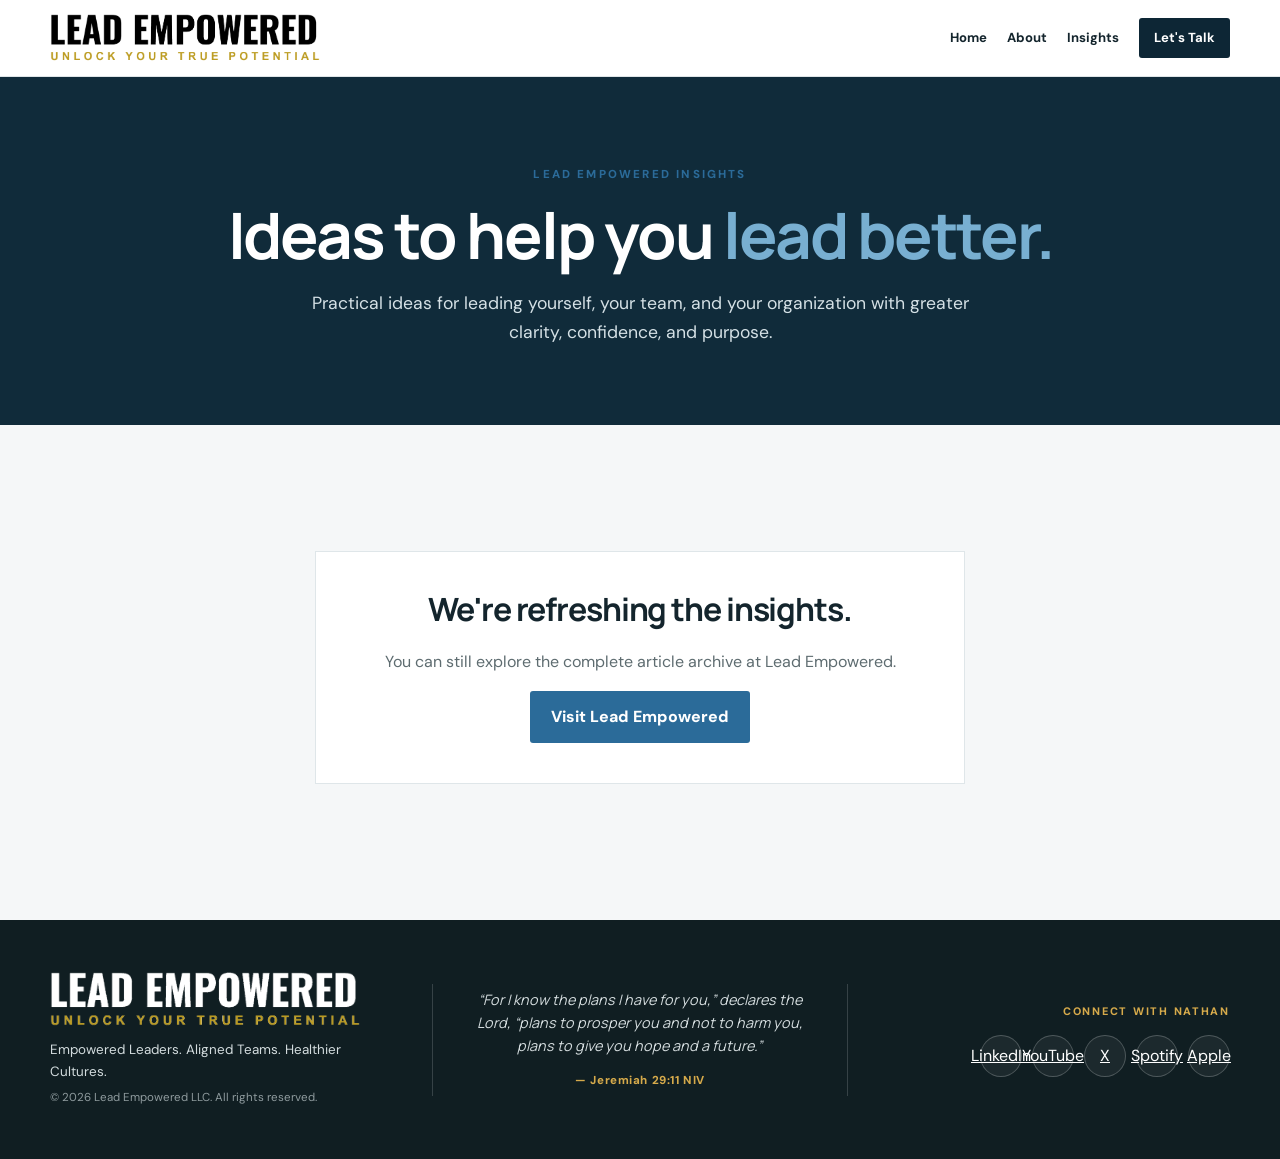
==== insights/index.html @ a7036f1a "Add files via upload" ====
<!doctype html>
<html lang="en">
<head>
<meta charset="utf-8">
<meta name="viewport" content="width=device-width,initial-scale=1">
<meta name="description" content="Leadership insights from Nathan R. Mitchell and Lead Empowered. Practical ideas for leading yourself, your team, and your organization with greater clarity, confidence, and purpose.">
<title>Leadership Insights | Lead Empowered</title>
<link rel="stylesheet" href="/styles.css">
</head>
<body>
<header class="site-header">
  <div class="container nav-wrap">
    <a class="brand-logo" href="/" aria-label="Lead Empowered home">
      <img src="/assets/lead-empowered-logo-transparent.png" alt="Lead Empowered">
    </a>
    <nav>
      <a href="/">Home</a>
      <a href="index.html#about">About</a>
      <a href="/insights" aria-current="page">Insights</a>
      <a class="nav-cta" href="index.html#contact-modal">Let's Talk</a>
    </nav>
  </div>
</header>

<main>
<section class="insights-hero">
  <div class="container narrow center">
    <p class="eyebrow">LEAD EMPOWERED INSIGHTS</p>
    <h1>Ideas to help you <em>lead better.</em></h1>
    <p>Practical ideas for leading yourself, your team, and your organization with greater clarity, confidence, and purpose.</p>
  </div>
</section>

<section class="section insights-section">
  <div class="container">
    <div id="feed-status" class="feed-status">Loading the latest leadership insights…</div>
    <div id="insights-grid" class="insights-grid" aria-live="polite"></div>
    <div id="feed-error" class="feed-error" hidden>
      <h2>We're refreshing the insights.</h2>
      <p>You can still explore the complete article archive at Lead Empowered.</p>
      <a class="button primary" href="https://www.leadempowered.com/" target="_blank" rel="noopener">Visit Lead Empowered</a>
    </div>
  </div>
</section>
</main>

<footer class="site-footer">
  <div class="footer-columns">
    <div class="footer-column footer-left">
      <img class="footer-brand-image" src="/assets/lead-empowered-logo-footer-transparent.png" alt="Lead Empowered LLC">
      <p class="footer-tagline">Empowered Leaders. Aligned Teams. Healthier Cultures.</p>
      <p class="footer-copyright">© 2026 Lead Empowered LLC. All rights reserved.</p>
    </div>
    <div class="footer-column footer-center">
      <div class="footer-verse">
        <p><em>“For I know the plans I have for you,” declares the Lord, “plans to prosper you and not to harm you, plans to give you hope and a future.”</em></p>
        <cite>— Jeremiah 29:11 NIV</cite>
      </div>
    </div>
    <div class="footer-column footer-right">
      <p class="footer-social-title">CONNECT WITH NATHAN</p>
      <div class="footer-social-links" aria-label="Nathan Mitchell social and media links">
        <a href="https://www.linkedin.com/in/nathanrmitchell/" target="_blank" rel="noopener" aria-label="LinkedIn">LinkedIn</a>
        <a href="https://www.youtube.com/@LeadEmpoweredTV" target="_blank" rel="noopener" aria-label="YouTube">YouTube</a>
        <a href="https://x.com/LeadEmpoweredTV" target="_blank" rel="noopener" aria-label="X">X</a>
        <a href="https://open.spotify.com/show/033vvE1kZhwnEYryCUpQne" target="_blank" rel="noopener" aria-label="Spotify">Spotify</a>
        <a href="https://podcasts.apple.com/us/podcast/lead-empowered-tv-conversations-that-transform-how-we-lead-work-and-live/id1896902342" target="_blank" rel="noopener" aria-label="Apple Podcasts">Apple</a>
      </div>
    </div>
  </div>
</footer>

<script>
const FEED_URL = 'https://www.leadempowered.com/feed/';
const PROXY_URL = 'https://api.rss2json.com/v1/api.json?rss_url=' + encodeURIComponent(FEED_URL);
const grid = document.getElementById('insights-grid');
const status = document.getElementById('feed-status');
const error = document.getElementById('feed-error');

function stripHtml(value) {
  const div = document.createElement('div');
  div.innerHTML = value || '';
  return (div.textContent || div.innerText || '').replace(/\s+/g, ' ').trim();
}

function formatDate(value) {
  const date = new Date(value);
  if (Number.isNaN(date.getTime())) return '';
  return new Intl.DateTimeFormat('en-US', {month:'long', day:'numeric', year:'numeric'}).format(date);
}

function escapeHtml(value) {
  return String(value).replace(/[&<>"']/g, c => ({'&':'&amp;','<':'&lt;','>':'&gt;','"':'&quot;',"'":'&#039;'}[c]));
}

fetch(PROXY_URL)
  .then(r => {
    if (!r.ok) throw new Error('Feed request failed');
    return r.json();
  })
  .then(data => {
    const items = (data.items || []).sort((a, b) => new Date(b.pubDate) - new Date(a.pubDate)).slice(0, 12);
    if (!items.length) throw new Error('No articles found');

    status.textContent = 'Latest leadership insights';
    grid.innerHTML = items.map(item => {
      const title = escapeHtml(stripHtml(item.title));
      const description = escapeHtml(stripHtml(item.description || item.content).slice(0, 190));
      const date = escapeHtml(formatDate(item.pubDate));
      const link = item.link || 'https://www.leadempowered.com/';
      return `<article class="insight-card">
        <p class="insight-date">${date}</p>
        <h2>${title}</h2>
        <p>${description}${description ? '…' : ''}</p>
        <a class="text-link" href="${link}" target="_blank" rel="noopener">Read Article <span>→</span></a>
      </article>`;
    }).join('');
  })
  .catch(() => {
    status.hidden = true;
    error.hidden = false;
  });
</script>
</body>
</html>
---- styles.css ----
@import url('https://fonts.googleapis.com/css2?family=DM+Sans:wght@400;500;600;700&family=Manrope:wght@600;700;800&display=swap');
:root{--ink:#14252d;--muted:#5f6d73;--navy:#0d2635;--blue:#2b6b99;--blue2:#6fa8c8;--gold:#d2a23a;--line:#dfe5e7;--paper:#fff;--soft:#f3f6f7;--max:1180px}
*{box-sizing:border-box}html{scroll-behavior:smooth}body{margin:0;color:var(--ink);background:#fff;font-family:'DM Sans',sans-serif;line-height:1.65}h1,h2,h3{font-family:Manrope,sans-serif;line-height:1.08;letter-spacing:-.035em}h1{font-size:clamp(3rem,5.4vw,5.3rem);margin:0 0 22px}h2{font-size:clamp(2.2rem,3.8vw,3.7rem);margin:0 0 22px}h3{font-size:1.3rem;margin:0 0 12px}.container{width:min(calc(100% - 48px),var(--max));margin:auto}.narrow{max-width:860px}.center{text-align:center}.eyebrow{font-size:.72rem;letter-spacing:.19em;font-weight:800;color:var(--blue);margin:0 0 16px}.light-eyebrow{color:#8fc0db}.section{padding:96px 0}.lead{font-size:1.12rem;color:var(--muted)}.bold{font-weight:700}.button{display:inline-block;text-decoration:none;padding:13px 21px;border-radius:3px;font-weight:800;transition:.2s ease}.button:hover{transform:translateY(-1px)}.primary{background:var(--blue);color:#fff}.outline-light{border:1px solid rgba(255,255,255,.6);color:#fff}.light-button{background:#fff;color:var(--navy)}.actions{display:flex;gap:12px;flex-wrap:wrap}.site-header{position:sticky;top:0;z-index:50;background:rgba(255,255,255,.96);backdrop-filter:blur(14px);border-bottom:1px solid var(--line)}.nav-wrap{min-height:76px;display:flex;align-items:center;justify-content:space-between;gap:25px}.brand-logo{display:block;width:270px;line-height:0}.brand-logo img{display:block;width:100%;height:auto}nav{display:flex;align-items:center;gap:20px}nav a{color:var(--ink);text-decoration:none;font-size:.82rem;font-weight:700}.phone-link{color:var(--blue)!important;white-space:nowrap}.nav-cta{background:var(--navy);color:#fff!important;padding:9px 15px;border-radius:3px}.hero{background:var(--navy);color:#fff;padding:76px 0 84px;overflow:hidden}.hero-shell{display:grid;grid-template-columns:minmax(0,1fr) minmax(420px,.9fr);gap:62px;align-items:center}.hero-copy-block{max-width:700px}.hero h1 span{color:#7eb2d1}.hero-copy{font-size:1.15rem;color:#d7e2e8;max-width:650px;margin:0 0 28px}.hero-endorsement{margin:30px 0 0;padding:18px 0 0 20px;border-left:3px solid var(--gold);max-width:680px}.hero-endorsement p{font-family:Manrope,sans-serif;font-size:.98rem;line-height:1.45;font-weight:700;margin:0 0 8px}.hero-endorsement cite{display:block;font-size:.74rem;color:#b9c9d1;line-height:1.45;font-style:normal}.hero-visual{position:relative}.hero-image-frame{background:#fff;border-radius:10px;padding:10px;box-shadow:0 30px 80px rgba(0,0,0,.3);transform:rotate(1deg)}.hero-image-frame img{display:block;width:100%;height:auto;border-radius:5px}.hero-stat{display:flex;gap:0;position:relative;margin:-2px 22px 0;background:#fff;border-radius:0 0 7px 7px;box-shadow:0 15px 30px rgba(0,0,0,.16);overflow:hidden}.hero-stat>*{flex:1;padding:13px 10px;text-align:center;font-size:.66rem;letter-spacing:.07em;text-transform:uppercase;color:var(--ink);border-right:1px solid var(--line)}.hero-stat>*:last-child{border:0}.hero-stat strong{color:var(--blue)}.problem{background:#fff}.purpose{background:#edf3f6;border-top:1px solid #dbe5ea;border-bottom:1px solid #dbe5ea;padding:72px 0}.purpose-inner{display:grid;grid-template-columns:1.25fr .75fr;gap:70px;align-items:center}.purpose h2{color:var(--navy);font-size:clamp(2rem,3.4vw,3.2rem)}.purpose-note{border-left:3px solid var(--blue);padding:18px 0 18px 24px;color:var(--muted);font-size:1.02rem}.purpose-note strong{color:var(--ink)}.section-heading{max-width:760px;margin-bottom:42px}.section-heading>p:last-child{color:var(--muted);font-size:1.05rem}.service-grid{display:grid;grid-template-columns:repeat(2,1fr);gap:20px}.service-card{padding:32px;background:#fff;border:1px solid var(--line);min-height:250px;position:relative}.service-card:before{content:'';position:absolute;left:0;top:0;width:4px;height:100%;background:#dbe5ea}.service-card.featured{background:var(--navy);color:#fff;border-color:var(--navy)}.service-card.featured:before{background:var(--gold)}.service-card>span{font-size:.7rem;font-weight:800;color:var(--blue);letter-spacing:.1em}.service-card.featured>span{color:#e2b753}.service-card p{color:var(--muted);max-width:520px}.service-card.featured p{color:#c7d5dc}.service-card a{display:inline-block;margin-top:8px;color:var(--blue);font-weight:800;text-decoration:none}.service-card.featured a{color:#fff}.testimonials{background:var(--soft)}.testimonial-grid{display:grid;grid-template-columns:repeat(2,1fr);gap:18px}.testimonial{background:#fff;border:1px solid var(--line);padding:27px}.testimonial.featured-testimonial{grid-column:span 2;background:var(--navy);color:#fff;border-color:var(--navy);padding:34px}.testimonial p{font-size:.94rem;line-height:1.68;color:#405158;margin:0 0 17px}.testimonial.featured-testimonial p{color:#edf3f5;font-size:1rem}.testimonial cite{display:block;color:var(--blue);font-size:.75rem;font-style:normal;font-weight:800;line-height:1.4}.testimonial.featured-testimonial cite{color:#8fc0db}.about{background:#fff}.about-grid{display:grid;grid-template-columns:440px 1fr;gap:72px;align-items:start}.about-sidebar{position:sticky;top:110px}.about-photo{border-radius:7px;overflow:hidden;background:#edf1f2}.about-photo img{display:block;width:100%;height:auto}.bio-quote{margin:16px 0 0;padding:21px 22px;background:#f2f6f8;border-left:4px solid var(--blue)}.bio-quote p{font-family:Manrope,sans-serif;font-size:1rem;line-height:1.48;color:var(--ink);margin:0 0 10px}.bio-quote cite{font-style:normal;color:var(--blue);font-size:.76rem;font-weight:800}.forbes-card{margin-top:16px;padding:24px;background:var(--navy);color:#fff;border-radius:5px}.forbes-card .eyebrow{color:#8fc0db}.forbes-card h3{margin-bottom:8px}.forbes-card p:not(.eyebrow){color:#c9d5da;font-size:.9rem;margin:0 0 12px}.forbes-card .text-link{color:#fff}.about-copy p{color:#53636a}.about-copy>p:first-of-type{font-size:1.12rem;color:var(--ink)}.about-callout{margin:28px 0;padding:22px 24px;border-left:4px solid var(--gold);background:#f7f3e8;font-family:Manrope,sans-serif;font-size:1.15rem;line-height:1.45;color:var(--ink)}.text-link{color:var(--blue);font-weight:800;text-decoration:none}.media{background:var(--navy);color:#fff}.media-grid{display:grid;grid-template-columns:1fr 1fr;gap:70px;align-items:center}.media h2{font-size:clamp(2.2rem,3.6vw,3.5rem)}.media-copy>p:not(.eyebrow){color:#c8d5db;font-size:1.05rem}.media-image{background:#fff;padding:9px;border-radius:8px;box-shadow:0 28px 65px rgba(0,0,0,.28)}.media-image img{display:block;width:100%;height:auto;border-radius:4px}.media-endorsement{margin:28px 0 0;padding:18px 20px;border-left:3px solid var(--gold);background:rgba(255,255,255,.05)}.media-endorsement p{font-size:.9rem;line-height:1.6;color:#e2e9ec;margin:0 0 8px}.media-endorsement cite{font-size:.74rem;color:#8fc0db;font-style:normal;font-weight:800}.resources{background:#f7f8f8}.resource-grid{display:grid;grid-template-columns:repeat(4,1fr);gap:18px}.resource{padding:26px;background:#fff;border:1px solid var(--line);min-height:245px}.resource span{font-size:.7rem;color:var(--blue);font-weight:800}.resource p{color:var(--muted);font-size:.9rem}.resource a{color:var(--ink);font-weight:800;text-decoration:none}.cta{background:#2b6b99;color:#fff;padding:84px 0}.cta h2{font-size:clamp(2.5rem,4vw,4rem)}.cta>div>p:not(.eyebrow){color:#e2edf3;font-size:1.08rem}.cta .eyebrow{color:#d8b65c}.footer-logo{display:block;width:330px;line-height:0}.footer-logo img{display:block;width:100%;height:auto}.footer-wrap{display:flex;justify-content:space-between;align-items:center;gap:30px}.footer-wrap p{font-size:.83rem;color:#b7c3c7;margin:8px 0 0}.footer-phone a{color:#fff;text-decoration:none;font-weight:800}footer{background:#0b171d;padding:42px 0}.modal{position:fixed;inset:0;z-index:100;display:none}.modal.is-open{display:block}.modal-backdrop{position:absolute;inset:0;background:rgba(7,20,28,.76);backdrop-filter:blur(4px)}.modal-dialog{position:relative;width:min(92vw,620px);max-height:90vh;overflow:auto;margin:5vh auto;background:#fff;padding:40px;border-top:5px solid var(--blue);box-shadow:0 30px 80px rgba(0,0,0,.3)}.modal-close{position:absolute;top:10px;right:15px;border:0;background:transparent;font-size:2rem;cursor:pointer}.modal-intro{color:var(--muted)}.contact-form{display:grid;grid-template-columns:1fr 1fr;gap:15px;margin-top:24px}.contact-form label{display:flex;flex-direction:column;gap:5px;font-weight:700;font-size:.85rem}.contact-form label:nth-of-type(3),.contact-form label:nth-of-type(4),.contact-form label:nth-of-type(5),.contact-form button{grid-column:1/-1}.contact-form input,.contact-form textarea{font:inherit;border:1px solid #cbd5da;padding:11px;border-radius:2px}.hidden-field{display:none!important}.modal-open{overflow:hidden}
@media(max-width:1050px){nav{gap:14px}.phone-link{display:none}.hero-shell{grid-template-columns:1fr 430px;gap:35px}.about-grid{grid-template-columns:360px 1fr}.resource-grid{grid-template-columns:repeat(2,1fr)}}
@media(max-width:850px){.nav-wrap{min-height:68px}.brand-logo{width:225px}nav a:not(.nav-cta){display:none}.hero{padding:60px 0}.hero-shell,.purpose-inner,.media-grid,.about-grid{grid-template-columns:1fr}.hero-visual{max-width:650px}.about-sidebar{position:static;max-width:500px}.service-grid,.testimonial-grid{grid-template-columns:1fr}.testimonial.featured-testimonial{grid-column:auto}.media-image{order:-1}.resource-grid{grid-template-columns:repeat(2,1fr)}}
@media(max-width:560px){.container{width:min(calc(100% - 32px),var(--max))}.section{padding:72px 0}.hero h1{font-size:3rem}.hero-stat>*{font-size:.55rem;padding:11px 5px}.service-grid,.resource-grid,.contact-form{grid-template-columns:1fr}.contact-form label,.contact-form button{grid-column:auto}.footer-wrap{flex-direction:column;align-items:flex-start}.footer-logo{width:260px}.modal-dialog{padding:32px 22px;margin:2vh auto;max-height:96vh}}

.foundation-link{margin-top:18px;padding:14px 18px;background:rgba(255,255,255,.92);border:1px solid rgba(255,255,255,.35);border-radius:4px;display:flex;justify-content:center;align-items:center;transition:transform .2s ease,box-shadow .2s ease}.foundation-link a{display:block;line-height:0}.foundation-link img{display:block;width:min(100%,520px);height:auto;max-height:105px;object-fit:contain}.foundation-link:hover{transform:translateY(-2px);box-shadow:0 14px 30px rgba(0,0,0,.18)}
.footer-talk-button{display:inline-flex;align-items:center;gap:14px;padding:14px 23px;background:#2b6b99!important;color:#fff!important;border:1px solid rgba(255,255,255,.35);border-radius:4px;text-decoration:none;font-weight:800;box-shadow:0 8px 20px rgba(0,0,0,.18);transition:transform .2s ease,box-shadow .2s ease,background .2s ease}.footer-talk-button b{font-size:1.15rem;line-height:1}.footer-talk-button:hover{transform:translateY(-2px);background:#1f587f!important;box-shadow:0 12px 26px rgba(0,0,0,.24)}
@media(max-width:620px){.foundation-link img{max-height:80px}.footer-talk-button{width:100%;justify-content:center}}

.footer-talk-button{background:#000!important;color:#fff!important}
.footer-talk-button:hover{background:#1a1a1a!important}

/* Lead Empowered TV section — refined layout */
.media{background:#102b3a;color:#fff;padding:96px 0}
.media-grid{display:grid;grid-template-columns:minmax(0,1fr) minmax(420px,.95fr);gap:72px;align-items:center}
.media-copy{max-width:650px}
.media h2{font-size:clamp(2.35rem,4vw,4rem);max-width:620px}
.media-copy>p:not(.eyebrow){color:#d4e0e5;font-size:1.05rem;max-width:590px}
.media-copy .light-button{margin-top:8px;background:#fff;color:#102b3a;border:1px solid #fff;font-weight:800;box-shadow:0 8px 22px rgba(0,0,0,.16)}
.media-copy .light-button:hover{background:#2b6b99;color:#fff;border-color:#2b6b99}
.media-endorsement{margin:32px 0 0;padding:22px 24px;border-left:3px solid #d6aa4b;background:rgba(255,255,255,.055);max-width:620px}
.media-endorsement p{font-size:.92rem;line-height:1.65;color:#e4ecef;margin:0 0 10px}
.media-endorsement cite{font-size:.75rem;color:#9bc4d8;font-style:normal;font-weight:800}
.media-visual{display:flex;flex-direction:column;gap:18px;min-width:0}
.media-image{background:#fff;padding:10px;border-radius:6px;box-shadow:0 25px 55px rgba(0,0,0,.3)}
.media-image img{display:block;width:100%;height:auto;border-radius:3px}
.foundation-link{display:block;padding:16px 20px 14px;background:#fff;border:1px solid rgba(255,255,255,.3);border-radius:6px;text-decoration:none;text-align:center;box-shadow:0 12px 28px rgba(0,0,0,.16);transition:transform .2s ease,box-shadow .2s ease}
.foundation-link:hover{transform:translateY(-2px);box-shadow:0 17px 34px rgba(0,0,0,.24)}
.foundation-kicker{display:block;margin:0 0 9px;color:#6a757b;font-size:.58rem;font-weight:800;letter-spacing:.18em}
.foundation-link img{display:block;width:min(100%,500px);max-height:78px;height:auto;object-fit:contain;margin:0 auto}
@media(max-width:900px){
  .media-grid{grid-template-columns:1fr;gap:48px}
  .media-copy{max-width:none}
  .media-visual{max-width:720px;margin:0 auto;width:100%}
}
@media(max-width:620px){
  .media{padding:75px 0}
  .media h2{font-size:2.45rem}
  .media-image{padding:7px}
  .foundation-link{padding:13px 15px}
  .foundation-link img{max-height:62px}
}

/* FINAL FOOTER */
.site-footer{width:100%;background:#101e22;color:#bdc7c7;padding:52px 0}
.site-footer .footer-columns{width:min(1180px,calc(100% - 48px));margin:0 auto;display:grid!important;grid-template-columns:minmax(0,1fr) minmax(360px,1.25fr) minmax(0,1fr)!important;grid-template-rows:1fr!important;gap:48px!important;align-items:center!important}
.site-footer .footer-column{display:flex!important;flex-direction:column!important;min-width:0!important;width:auto!important}
.site-footer .footer-left{align-items:flex-start!important;text-align:left!important}
.site-footer .footer-center{align-items:center!important;justify-content:center!important;text-align:center!important}
.site-footer .footer-right{align-items:flex-end!important;text-align:right!important}
.site-footer .footer-brand-image{display:block;width:310px;max-width:100%;height:auto}
.site-footer .footer-tagline{margin:12px 0 5px!important;color:#d3dcde!important;font-size:.84rem!important}
.site-footer .footer-copyright{margin:0!important;color:#8f9b9e!important;font-size:.72rem!important}
.site-footer .footer-verse{width:100%;max-width:450px;padding:4px 30px;border-left:1px solid rgba(255,255,255,.16);border-right:1px solid rgba(255,255,255,.16)}
.site-footer .footer-verse p{margin:0 0 9px!important;color:#d4dcde!important;font-family:Manrope,sans-serif!important;font-size:.9rem!important;line-height:1.6!important}
.site-footer .footer-verse cite{color:#d6aa4b!important;font-size:.72rem!important;font-style:normal!important;font-weight:800!important;letter-spacing:.05em}
.site-footer .footer-talk-button{display:inline-flex!important;align-items:center!important;justify-content:center!important;gap:13px!important;padding:14px 24px!important;background:#000!important;color:#fff!important;border:1px solid rgba(255,255,255,.25)!important;border-radius:4px!important;text-decoration:none!important;font-weight:800!important;box-shadow:0 8px 20px rgba(0,0,0,.22)!important;transition:transform .2s ease,background .2s ease!important}
.site-footer .footer-talk-button b{font-size:1.1rem;line-height:1}
.site-footer .footer-talk-button:hover{background:#222!important;transform:translateY(-2px)}
.site-footer .footer-phone{margin:12px 0 0!important;font-size:.82rem!important}
.site-footer .footer-phone a{color:#fff!important;text-decoration:none!important;font-weight:700!important}
.site-footer .footer-phone a:hover{text-decoration:underline!important}
@media(max-width:900px){.site-footer .footer-columns{grid-template-columns:1fr!important;grid-template-rows:auto auto auto!important;gap:32px!important}.site-footer .footer-left,.site-footer .footer-center,.site-footer .footer-right{align-items:flex-start!important;text-align:left!important}.site-footer .footer-verse{max-width:650px;padding:22px 0;border-left:0;border-right:0;border-top:1px solid rgba(255,255,255,.14);border-bottom:1px solid rgba(255,255,255,.14)}}
/* Author Portfolio */
.author-portfolio{background:#f5f7f8}
.author-heading{max-width:760px;margin:0 auto 52px;text-align:center}
.author-heading h2{margin-bottom:16px}
.author-heading>p:last-child{color:#5f6d73;max-width:680px;margin:0 auto;line-height:1.7}
.book-grid{display:grid;grid-template-columns:repeat(3,minmax(0,1fr));gap:28px;align-items:stretch}
.book-card{background:#fff;border:1px solid #e1e7ea;border-radius:6px;overflow:hidden;display:flex;flex-direction:column;box-shadow:0 10px 28px rgba(16,43,58,.07);transition:transform .2s ease,box-shadow .2s ease}
.book-card:hover{transform:translateY(-5px);box-shadow:0 18px 36px rgba(16,43,58,.13)}
.book-cover{background:#e9eef1;padding:22px 22px 0;display:flex;justify-content:center;align-items:flex-end;min-height:430px}
.book-cover img{display:block;width:100%;max-width:245px;height:390px;object-fit:cover;object-position:center top;box-shadow:0 12px 24px rgba(0,0,0,.18)}
.book-content{padding:26px 27px 30px;display:flex;flex-direction:column;flex:1}
.book-category{margin:0 0 8px;color:#2b6b99;font-size:.68rem;font-weight:800;letter-spacing:.16em}
.book-content h3{margin:0 0 10px;font-size:1.55rem}
.book-content p:not(.book-category){color:#5f6d73;line-height:1.6;margin:0 0 20px}
.text-link{margin-top:auto;color:#2b6b99;text-decoration:none;font-weight:800;font-size:.9rem}
.text-link span{display:inline-block;margin-left:5px;transition:transform .2s ease}
.text-link:hover span{transform:translateX(4px)}
.write-empowered-cta{margin-top:52px;padding:34px 38px;background:#102b3a;color:#fff;border-radius:6px;display:flex;align-items:center;justify-content:space-between;gap:35px}
.write-empowered-cta h3{font-size:1.55rem;max-width:720px;margin:0 0 8px}
.write-empowered-cta p:not(.eyebrow){color:#cbd7dc;max-width:760px;margin:0;line-height:1.6}
.write-empowered-cta .eyebrow{color:#9bc4d8;margin-bottom:8px}
.write-empowered-cta .button{flex:0 0 auto}
@media(max-width:900px){
  .book-grid{grid-template-columns:1fr;max-width:520px;margin:0 auto}
  .book-cover{min-height:auto;padding-top:24px}
  .book-cover img{height:auto;max-height:540px;object-fit:contain}
  .write-empowered-cta{flex-direction:column;align-items:flex-start}
}
@media(max-width:620px){
  .author-heading{margin-bottom:34px}
  .book-content{padding:22px}
  .write-empowered-cta{padding:28px 24px}
}

/* Footer social links */
.site-footer .footer-social-title{
  margin:0 0 14px!important;
  color:#d6aa4b!important;
  font-size:.68rem!important;
  font-weight:800!important;
  letter-spacing:.16em!important;
}
.site-footer .footer-social-links{
  display:flex!important;
  align-items:center!important;
  justify-content:flex-end!important;
  gap:10px!important;
}
.site-footer .footer-social-links a{
  width:42px!important;
  height:42px!important;
  display:flex!important;
  align-items:center!important;
  justify-content:center!important;
  border:1px solid rgba(255,255,255,.22)!important;
  border-radius:50%!important;
  background:rgba(255,255,255,.05)!important;
  color:#fff!important;
  transition:transform .2s ease,background .2s ease,border-color .2s ease!important;
}
.site-footer .footer-social-links a:hover{
  transform:translateY(-3px)!important;
  background:#2b6b99!important;
  border-color:#2b6b99!important;
}
.site-footer .footer-social-links svg{
  width:19px!important;
  height:19px!important;
  fill:currentColor!important;
  display:block!important;
}
.site-footer .footer-social-label{
  margin:13px 0 0!important;
  color:#8f9b9e!important;
  font-size:.72rem!important;
}
@media(max-width:900px){
  .site-footer .footer-social-links{justify-content:flex-start!important}
}

/* Insights page */
.insights-hero{padding:88px 0 78px;background:#102b3a;color:#fff}
.insights-hero h1{font-size:clamp(2.8rem,5vw,4.7rem);max-width:900px;margin:0 auto 20px}
.insights-hero h1 em{color:#78afd1;font-style:normal}
.insights-hero .container>p:last-child{max-width:700px;margin:0 auto;color:#d4e0e5;font-size:1.1rem}
.insights-section{background:#f5f7f8;min-height:55vh}
.feed-status{margin:0 0 28px;color:#2b6b99;font-size:.75rem;font-weight:800;letter-spacing:.14em;text-transform:uppercase}
.insights-grid{display:grid;grid-template-columns:repeat(3,minmax(0,1fr));gap:22px}
.insight-card{background:#fff;border:1px solid #dfe6e9;padding:30px;display:flex;flex-direction:column;min-height:290px;box-shadow:0 8px 24px rgba(16,43,58,.05);transition:transform .2s ease,box-shadow .2s ease}
.insight-card:hover{transform:translateY(-4px);box-shadow:0 15px 32px rgba(16,43,58,.1)}
.insight-date{margin:0 0 12px;color:#2b6b99;font-size:.68rem;font-weight:800;letter-spacing:.1em;text-transform:uppercase}
.insight-card h2{font-size:1.45rem;margin:0 0 12px}
.insight-card>p:not(.insight-date){color:#5e6c70;line-height:1.65;margin:0 0 22px}
.insight-card .text-link{margin-top:auto}
.feed-error{max-width:650px;margin:30px auto;text-align:center;background:#fff;padding:40px;border:1px solid #dfe6e9}
.feed-error h2{font-size:2rem}
.feed-error p{color:#5e6c70}
@media(max-width:900px){.insights-grid{grid-template-columns:repeat(2,minmax(0,1fr))}}
@media(max-width:620px){.insights-hero{padding:70px 0 60px}.insights-grid{grid-template-columns:1fr}.insight-card{min-height:250px}}
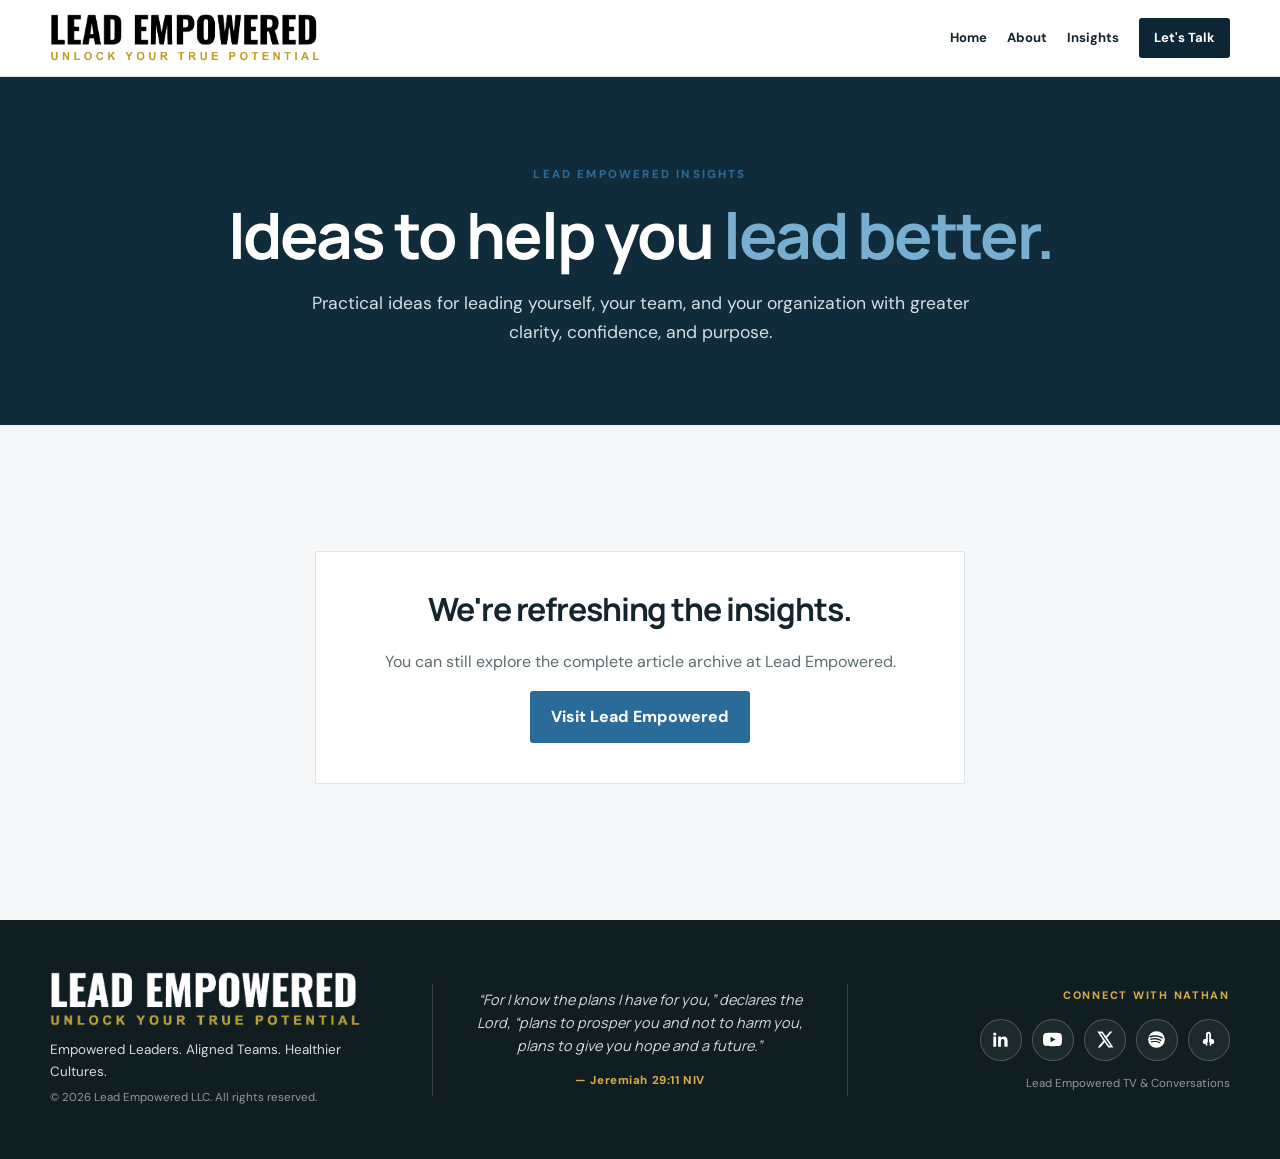
==== commit ae09a9a4: "Add files via upload" ====
--- a/insights/index.html
+++ b/insights/index.html
@@ -57,22 +57,34 @@
         <cite>— Jeremiah 29:11 NIV</cite>
       </div>
     </div>
-    <div class="footer-column footer-right">
-      <p class="footer-social-title">CONNECT WITH NATHAN</p>
-      <div class="footer-social-links" aria-label="Nathan Mitchell social and media links">
-        <a href="https://www.linkedin.com/in/nathanrmitchell/" target="_blank" rel="noopener" aria-label="LinkedIn">LinkedIn</a>
-        <a href="https://www.youtube.com/@LeadEmpoweredTV" target="_blank" rel="noopener" aria-label="YouTube">YouTube</a>
-        <a href="https://x.com/LeadEmpoweredTV" target="_blank" rel="noopener" aria-label="X">X</a>
-        <a href="https://open.spotify.com/show/033vvE1kZhwnEYryCUpQne" target="_blank" rel="noopener" aria-label="Spotify">Spotify</a>
-        <a href="https://podcasts.apple.com/us/podcast/lead-empowered-tv-conversations-that-transform-how-we-lead-work-and-live/id1896902342" target="_blank" rel="noopener" aria-label="Apple Podcasts">Apple</a>
-      </div>
-    </div>
+    
+<div class="footer-column footer-right">
+  <p class="footer-social-title">CONNECT WITH NATHAN</p>
+  <div class="footer-social-links" aria-label="Nathan Mitchell social and media links">
+    <a href="https://www.linkedin.com/in/nathanrmitchell/" target="_blank" rel="noopener" aria-label="LinkedIn" title="LinkedIn">
+      <svg viewBox="0 0 24 24" aria-hidden="true"><path d="M6.5 8.3H3V21h3.5V8.3ZM4.75 3A2.05 2.05 0 1 0 4.75 7.1 2.05 2.05 0 0 0 4.75 3ZM21 13.72c0-3.82-2.04-5.6-4.76-5.6-2.2 0-3.18 1.21-3.73 2.06V8.3H9V21h3.51v-6.29c0-1.66.31-3.27 2.37-3.27 2.03 0 2.06 1.9 2.06 3.38V21H21v-7.28Z"/></svg>
+    </a>
+    <a href="https://www.youtube.com/@LeadEmpoweredTV" target="_blank" rel="noopener" aria-label="YouTube" title="YouTube">
+      <svg viewBox="0 0 24 24" aria-hidden="true"><path d="M23.5 6.2a3.02 3.02 0 0 0-2.12-2.13C19.51 3.55 12 3.55 12 3.55s-7.51 0-9.38.52A3.02 3.02 0 0 0 .5 6.2 31.3 31.3 0 0 0 0 12a31.3 31.3 0 0 0 .5 5.8 3.02 3.02 0 0 0 2.12 2.13c1.87.52 9.38.52 9.38.52s7.51 0 9.38-.52a3.02 3.02 0 0 0 2.12-2.13A31.3 31.3 0 0 0 24 12a31.3 31.3 0 0 0-.5-5.8ZM9.55 15.58V8.42L15.82 12l-6.27 3.58Z"/></svg>
+    </a>
+    <a href="https://x.com/LeadEmpoweredTV" target="_blank" rel="noopener" aria-label="X" title="X">
+      <svg viewBox="0 0 24 24" aria-hidden="true"><path d="M18.9 2H22l-6.77 7.74L23.2 22h-6.24l-4.89-6.4L6.47 22H3.36l7.24-8.27L3 2h6.4l4.42 5.84L18.9 2Zm-1.1 17.92h1.72L8.47 3.96H6.62L17.8 19.92Z"/></svg>
+    </a>
+    <a href="https://open.spotify.com/show/033vvE1kZhwnEYryCUpQne" target="_blank" rel="noopener" aria-label="Spotify" title="Spotify">
+      <svg viewBox="0 0 24 24" aria-hidden="true"><path d="M12 1.5A10.5 10.5 0 1 0 12 22.5 10.5 10.5 0 0 0 12 1.5Zm4.81 15.06a.72.72 0 0 1-.99.24c-2.71-1.66-6.12-2.03-10.14-1.11a.72.72 0 1 1-.32-1.4c4.4-1 8.18-.58 11.21 1.27.34.21.45.66.24 1Zm1.33-2.94a.9.9 0 0 1-1.24.3c-3.1-1.9-7.82-2.45-11.49-1.34a.9.9 0 1 1-.52-1.72c4.19-1.27 9.42-.64 12.95 1.52.42.26.55.81.3 1.24Zm.11-3.06C14.53 8.4 8.13 8.2 4.42 9.33a1.08 1.08 0 0 1-.63-2.07c4.26-1.29 11.36-1.04 15.69 1.53a1.08 1.08 0 1 1-1.23 1.77Z"/></svg>
+    </a>
+    <a href="https://podcasts.apple.com/us/podcast/lead-empowered-tv-conversations-that-transform-how-we-lead-work-and-live/id1896902342" target="_blank" rel="noopener" aria-label="Apple Podcasts" title="Apple Podcasts">
+      <svg viewBox="0 0 24 24" aria-hidden="true"><path d="M12 2.2a3.2 3.2 0 0 0-3.2 3.2v6.1a3.2 3.2 0 1 0 2.4 3.1v-9.2a.8.8 0 0 1 1.6 0v9.2a3.2 3.2 0 1 0 2.4-3.1V5.4A3.2 3.2 0 0 0 12 2.2Zm-1.2 16.4a1.2 1.2 0 1 1-2.4 0 1.2 1.2 0 0 1 2.4 0Zm4.8 0a1.2 1.2 0 1 1-2.4 0 1.2 1.2 0 0 1 2.4 0Z"/></svg>
+    </a>
+  </div>
+  <p class="footer-social-label">Lead Empowered TV &amp; Conversations</p>
+</div>
   </div>
 </footer>
 
 <script>
 const FEED_URL = 'https://www.leadempowered.com/feed/';
-const PROXY_URL = 'https://api.rss2json.com/v1/api.json?rss_url=' + encodeURIComponent(FEED_URL);
+const PROXY_URL = 'https://api.rss2json.com/v1/api.json?count=20&rss_url=' + encodeURIComponent(FEED_URL);
 const grid = document.getElementById('insights-grid');
 const status = document.getElementById('feed-status');
 const error = document.getElementById('feed-error');
@@ -99,10 +111,10 @@
     return r.json();
   })
   .then(data => {
-    const items = (data.items || []).sort((a, b) => new Date(b.pubDate) - new Date(a.pubDate)).slice(0, 12);
+    const items = (data.items || []).filter(item => item && item.title && item.link).sort((a, b) => new Date(b.pubDate || 0) - new Date(a.pubDate || 0)).slice(0, 12);
     if (!items.length) throw new Error('No articles found');
 
-    status.textContent = 'Latest leadership insights';
+    status.textContent = `Latest leadership insights · ${items.length} articles`;
     grid.innerHTML = items.map(item => {
       const title = escapeHtml(stripHtml(item.title));
       const description = escapeHtml(stripHtml(item.description || item.content).slice(0, 190));
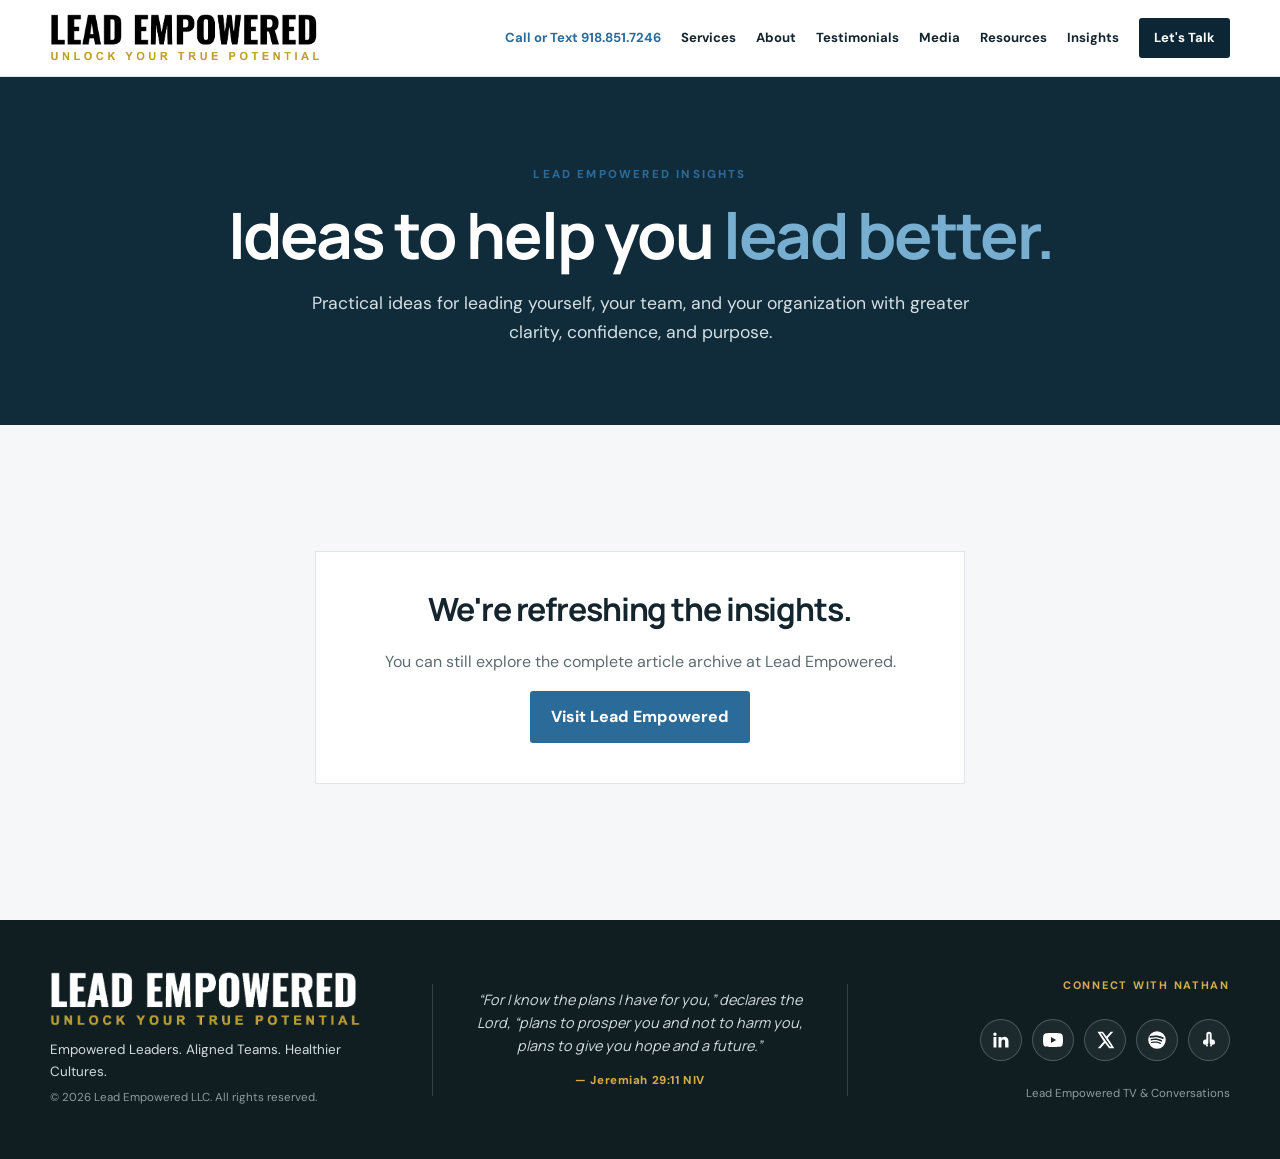
==== commit a5065b46: "Polish insights navigation and footer icons" ====
--- a/insights/index.html
+++ b/insights/index.html
@@ -1,137 +1,29 @@
 <!doctype html>
 <html lang="en">
 <head>
-<meta charset="utf-8">
-<meta name="viewport" content="width=device-width,initial-scale=1">
-<meta name="description" content="Leadership insights from Nathan R. Mitchell and Lead Empowered. Practical ideas for leading yourself, your team, and your organization with greater clarity, confidence, and purpose.">
+<meta charset="utf-8"><meta name="viewport" content="width=device-width,initial-scale=1">
+<meta name="description" content="Leadership insights from Nathan R. Mitchell and Lead Empowered.">
 <title>Leadership Insights | Lead Empowered</title>
 <link rel="stylesheet" href="/styles.css">
 </head>
 <body>
-<header class="site-header">
-  <div class="container nav-wrap">
-    <a class="brand-logo" href="/" aria-label="Lead Empowered home">
-      <img src="/assets/lead-empowered-logo-transparent.png" alt="Lead Empowered">
-    </a>
-    <nav>
-      <a href="/">Home</a>
-      <a href="index.html#about">About</a>
-      <a href="/insights" aria-current="page">Insights</a>
-      <a class="nav-cta" href="index.html#contact-modal">Let's Talk</a>
-    </nav>
-  </div>
-</header>
-
+<header class="site-header"><div class="container nav-wrap">
+<a class="brand-logo" href="/" aria-label="Lead Empowered home"><img src="/assets/lead-empowered-logo-transparent.png" alt="Lead Empowered — Unlock Your True Potential"></a>
+<nav><a class="phone-link" href="tel:+19188517246">Call or Text <strong>918.851.7246</strong></a><a href="/#services">Services</a><a href="/#about">About</a><a href="/#testimonials">Testimonials</a><a href="/#media">Media</a><a href="/#resources">Resources</a><a href="/insights" aria-current="page">Insights</a><a class="nav-cta" href="/#contact-modal" data-open-contact>Let's Talk</a></nav>
+</div></header>
 <main>
-<section class="insights-hero">
-  <div class="container narrow center">
-    <p class="eyebrow">LEAD EMPOWERED INSIGHTS</p>
-    <h1>Ideas to help you <em>lead better.</em></h1>
-    <p>Practical ideas for leading yourself, your team, and your organization with greater clarity, confidence, and purpose.</p>
-  </div>
-</section>
-
-<section class="section insights-section">
-  <div class="container">
-    <div id="feed-status" class="feed-status">Loading the latest leadership insights…</div>
-    <div id="insights-grid" class="insights-grid" aria-live="polite"></div>
-    <div id="feed-error" class="feed-error" hidden>
-      <h2>We're refreshing the insights.</h2>
-      <p>You can still explore the complete article archive at Lead Empowered.</p>
-      <a class="button primary" href="https://www.leadempowered.com/" target="_blank" rel="noopener">Visit Lead Empowered</a>
-    </div>
-  </div>
-</section>
+<section class="insights-hero"><div class="container narrow center"><p class="eyebrow">LEAD EMPOWERED INSIGHTS</p><h1>Ideas to help you <em>lead better.</em></h1><p>Practical ideas for leading yourself, your team, and your organization with greater clarity, confidence, and purpose.</p></div></section>
+<section class="section insights-section"><div class="container"><div id="feed-status" class="feed-status">Loading the latest leadership insights…</div><div id="insights-grid" class="insights-grid" aria-live="polite"></div><div id="feed-error" class="feed-error" hidden><h2>We're refreshing the insights.</h2><p>You can still explore the complete article archive at Lead Empowered.</p><a class="button primary" href="https://www.leadempowered.com/" target="_blank" rel="noopener">Visit Lead Empowered</a></div></div></section>
 </main>
-
-<footer class="site-footer">
-  <div class="footer-columns">
-    <div class="footer-column footer-left">
-      <img class="footer-brand-image" src="/assets/lead-empowered-logo-footer-transparent.png" alt="Lead Empowered LLC">
-      <p class="footer-tagline">Empowered Leaders. Aligned Teams. Healthier Cultures.</p>
-      <p class="footer-copyright">© 2026 Lead Empowered LLC. All rights reserved.</p>
-    </div>
-    <div class="footer-column footer-center">
-      <div class="footer-verse">
-        <p><em>“For I know the plans I have for you,” declares the Lord, “plans to prosper you and not to harm you, plans to give you hope and a future.”</em></p>
-        <cite>— Jeremiah 29:11 NIV</cite>
-      </div>
-    </div>
-    
-<div class="footer-column footer-right">
-  <p class="footer-social-title">CONNECT WITH NATHAN</p>
-  <div class="footer-social-links" aria-label="Nathan Mitchell social and media links">
-    <a href="https://www.linkedin.com/in/nathanrmitchell/" target="_blank" rel="noopener" aria-label="LinkedIn" title="LinkedIn">
-      <svg viewBox="0 0 24 24" aria-hidden="true"><path d="M6.5 8.3H3V21h3.5V8.3ZM4.75 3A2.05 2.05 0 1 0 4.75 7.1 2.05 2.05 0 0 0 4.75 3ZM21 13.72c0-3.82-2.04-5.6-4.76-5.6-2.2 0-3.18 1.21-3.73 2.06V8.3H9V21h3.51v-6.29c0-1.66.31-3.27 2.37-3.27 2.03 0 2.06 1.9 2.06 3.38V21H21v-7.28Z"/></svg>
-    </a>
-    <a href="https://www.youtube.com/@LeadEmpoweredTV" target="_blank" rel="noopener" aria-label="YouTube" title="YouTube">
-      <svg viewBox="0 0 24 24" aria-hidden="true"><path d="M23.5 6.2a3.02 3.02 0 0 0-2.12-2.13C19.51 3.55 12 3.55 12 3.55s-7.51 0-9.38.52A3.02 3.02 0 0 0 .5 6.2 31.3 31.3 0 0 0 0 12a31.3 31.3 0 0 0 .5 5.8 3.02 3.02 0 0 0 2.12 2.13c1.87.52 9.38.52 9.38.52s7.51 0 9.38-.52a3.02 3.02 0 0 0 2.12-2.13A31.3 31.3 0 0 0 24 12a31.3 31.3 0 0 0-.5-5.8ZM9.55 15.58V8.42L15.82 12l-6.27 3.58Z"/></svg>
-    </a>
-    <a href="https://x.com/LeadEmpoweredTV" target="_blank" rel="noopener" aria-label="X" title="X">
-      <svg viewBox="0 0 24 24" aria-hidden="true"><path d="M18.9 2H22l-6.77 7.74L23.2 22h-6.24l-4.89-6.4L6.47 22H3.36l7.24-8.27L3 2h6.4l4.42 5.84L18.9 2Zm-1.1 17.92h1.72L8.47 3.96H6.62L17.8 19.92Z"/></svg>
-    </a>
-    <a href="https://open.spotify.com/show/033vvE1kZhwnEYryCUpQne" target="_blank" rel="noopener" aria-label="Spotify" title="Spotify">
-      <svg viewBox="0 0 24 24" aria-hidden="true"><path d="M12 1.5A10.5 10.5 0 1 0 12 22.5 10.5 10.5 0 0 0 12 1.5Zm4.81 15.06a.72.72 0 0 1-.99.24c-2.71-1.66-6.12-2.03-10.14-1.11a.72.72 0 1 1-.32-1.4c4.4-1 8.18-.58 11.21 1.27.34.21.45.66.24 1Zm1.33-2.94a.9.9 0 0 1-1.24.3c-3.1-1.9-7.82-2.45-11.49-1.34a.9.9 0 1 1-.52-1.72c4.19-1.27 9.42-.64 12.95 1.52.42.26.55.81.3 1.24Zm.11-3.06C14.53 8.4 8.13 8.2 4.42 9.33a1.08 1.08 0 0 1-.63-2.07c4.26-1.29 11.36-1.04 15.69 1.53a1.08 1.08 0 1 1-1.23 1.77Z"/></svg>
-    </a>
-    <a href="https://podcasts.apple.com/us/podcast/lead-empowered-tv-conversations-that-transform-how-we-lead-work-and-live/id1896902342" target="_blank" rel="noopener" aria-label="Apple Podcasts" title="Apple Podcasts">
-      <svg viewBox="0 0 24 24" aria-hidden="true"><path d="M12 2.2a3.2 3.2 0 0 0-3.2 3.2v6.1a3.2 3.2 0 1 0 2.4 3.1v-9.2a.8.8 0 0 1 1.6 0v9.2a3.2 3.2 0 1 0 2.4-3.1V5.4A3.2 3.2 0 0 0 12 2.2Zm-1.2 16.4a1.2 1.2 0 1 1-2.4 0 1.2 1.2 0 0 1 2.4 0Zm4.8 0a1.2 1.2 0 1 1-2.4 0 1.2 1.2 0 0 1 2.4 0Z"/></svg>
-    </a>
-  </div>
-  <p class="footer-social-label">Lead Empowered TV &amp; Conversations</p>
-</div>
-  </div>
-</footer>
-
+<footer class="site-footer"><div class="footer-columns"><div class="footer-column footer-left"><img class="footer-brand-image" src="/assets/lead-empowered-logo-footer-transparent.png" alt="Lead Empowered LLC"><p class="footer-tagline">Empowered Leaders. Aligned Teams. Healthier Cultures.</p><p class="footer-copyright">© 2026 Lead Empowered LLC. All rights reserved.</p></div><div class="footer-column footer-center"><div class="footer-verse"><p><em>“For I know the plans I have for you,” declares the Lord, “plans to prosper you and not to harm you, plans to give you hope and a future.”</em></p><cite>— Jeremiah 29:11 NIV</cite></div></div><div class="footer-column footer-right"><p class="footer-social-title">CONNECT WITH NATHAN</p><div class="footer-social-links" aria-label="Nathan Mitchell social and media links"><a href="https://www.linkedin.com/in/nathanrmitchell/" target="_blank" rel="noopener" aria-label="LinkedIn" title="LinkedIn"><svg viewBox="0 0 24 24" aria-hidden="true" style="display:block;width:20px;height:20px;fill:currentColor"><path d="M6.5 8.3H3V21h3.5V8.3ZM4.75 3A2.05 2.05 0 1 0 4.75 7.1 2.05 2.05 0 0 0 4.75 3ZM21 13.72c0-3.82-2.04-5.6-4.76-5.6-2.2 0-3.18 1.21-3.73 2.06V8.3H9V21h3.51v-6.29c0-1.66.31-3.27 2.37-3.27 2.03 0 2.06 1.9 2.06 3.38V21H21v-7.28Z"/></svg></a><a href="https://www.youtube.com/@LeadEmpoweredTV" target="_blank" rel="noopener" aria-label="YouTube" title="YouTube"><svg viewBox="0 0 24 24" aria-hidden="true" style="display:block;width:20px;height:20px;fill:currentColor"><path d="M23.5 6.2a3.02 3.02 0 0 0-2.12-2.13C19.51 3.55 12 3.55 12 3.55s-7.51 0-9.38.52A3.02 3.02 0 0 0 .5 6.2 31.3 31.3 0 0 0 0 12a31.3 31.3 0 0 0 .5 5.8 3.02 3.02 0 0 0 2.12 2.13c1.87.52 9.38.52 9.38.52s7.51 0 9.38-.52a3.02 3.02 0 0 0 2.12-2.13A31.3 31.3 0 0 0 24 12a31.3 31.3 0 0 0-.5-5.8ZM9.55 15.58V8.42L15.82 12l-6.27 3.58Z"/></svg></a><a href="https://x.com/LeadEmpoweredTV" target="_blank" rel="noopener" aria-label="X" title="X"><svg viewBox="0 0 24 24" aria-hidden="true" style="display:block;width:20px;height:20px;fill:currentColor"><path d="M18.9 2H22l-6.77 7.74L23.2 22h-6.24l-4.89-6.4L6.47 22H3.36l7.24-8.27L3 2h6.4l4.42 5.84L18.9 2Zm-1.1 17.92h1.72L8.47 3.96H6.62L17.8 19.92Z"/></svg></a><a href="https://open.spotify.com/show/033vvE1kZhwnEYryCUpQne" target="_blank" rel="noopener" aria-label="Spotify" title="Spotify"><svg viewBox="0 0 24 24" aria-hidden="true" style="display:block;width:20px;height:20px;fill:currentColor"><path d="M12 1.5A10.5 10.5 0 1 0 12 22.5 10.5 10.5 0 0 0 12 1.5Zm4.81 15.06a.72.72 0 0 1-.99.24c-2.71-1.66-6.12-2.03-10.14-1.11a.72.72 0 1 1-.32-1.4c4.4-1 8.18-.58 11.21 1.27.34.21.45.66.24 1Zm1.33-2.94a.9.9 0 0 1-1.24.3c-3.1-1.9-7.82-2.45-11.49-1.34a.9.9 0 1 1-.52-1.72c4.19-1.27 9.42-.64 12.95 1.52.42.26.55.81.3 1.24Zm.11-3.06C14.53 8.4 8.13 8.2 4.42 9.33a1.08 1.08 0 0 1-.63-2.07c4.26-1.29 11.36-1.04 15.69 1.53a1.08 1.08 0 1 1-1.23 1.77Z"/></svg></a><a href="https://podcasts.apple.com/us/podcast/lead-empowered-tv-conversations-that-transform-how-we-lead-work-and-live/id1896902342" target="_blank" rel="noopener" aria-label="Apple Podcasts" title="Apple Podcasts"><svg viewBox="0 0 24 24" aria-hidden="true" style="display:block;width:20px;height:20px;fill:currentColor"><path d="M12 2.2a3.2 3.2 0 0 0-3.2 3.2v6.1a3.2 3.2 0 1 0 2.4 3.1v-9.2a.8.8 0 0 1 1.6 0v9.2a3.2 3.2 0 1 0 2.4-3.1V5.4A3.2 3.2 0 0 0 12 2.2Zm-1.2 16.4a1.2 1.2 0 1 1-2.4 0 1.2 1.2 0 0 1 2.4 0Zm4.8 0a1.2 1.2 0 1 1-2.4 0 1.2 1.2 0 0 1 2.4 0Z"/></svg></a></div><p class="footer-social-label">Lead Empowered TV &amp; Conversations</p></div></div></footer>
 <script>
-const FEED_URL = 'https://www.leadempowered.com/feed/';
-const PROXY_URL = 'https://api.rss2json.com/v1/api.json?count=20&rss_url=' + encodeURIComponent(FEED_URL);
-const grid = document.getElementById('insights-grid');
-const status = document.getElementById('feed-status');
-const error = document.getElementById('feed-error');
-
-function stripHtml(value) {
-  const div = document.createElement('div');
-  div.innerHTML = value || '';
-  return (div.textContent || div.innerText || '').replace(/\s+/g, ' ').trim();
-}
-
-function formatDate(value) {
-  const date = new Date(value);
-  if (Number.isNaN(date.getTime())) return '';
-  return new Intl.DateTimeFormat('en-US', {month:'long', day:'numeric', year:'numeric'}).format(date);
-}
-
-function escapeHtml(value) {
-  return String(value).replace(/[&<>"']/g, c => ({'&':'&amp;','<':'&lt;','>':'&gt;','"':'&quot;',"'":'&#039;'}[c]));
-}
-
-fetch(PROXY_URL)
-  .then(r => {
-    if (!r.ok) throw new Error('Feed request failed');
-    return r.json();
-  })
-  .then(data => {
-    const items = (data.items || []).filter(item => item && item.title && item.link).sort((a, b) => new Date(b.pubDate || 0) - new Date(a.pubDate || 0)).slice(0, 12);
-    if (!items.length) throw new Error('No articles found');
-
-    status.textContent = `Latest leadership insights · ${items.length} articles`;
-    grid.innerHTML = items.map(item => {
-      const title = escapeHtml(stripHtml(item.title));
-      const description = escapeHtml(stripHtml(item.description || item.content).slice(0, 190));
-      const date = escapeHtml(formatDate(item.pubDate));
-      const link = item.link || 'https://www.leadempowered.com/';
-      return `<article class="insight-card">
-        <p class="insight-date">${date}</p>
-        <h2>${title}</h2>
-        <p>${description}${description ? '…' : ''}</p>
-        <a class="text-link" href="${link}" target="_blank" rel="noopener">Read Article <span>→</span></a>
-      </article>`;
-    }).join('');
-  })
-  .catch(() => {
-    status.hidden = true;
-    error.hidden = false;
-  });
+const API='https://www.leadempowered.com/wp-json/wp/v2/posts?per_page=12&_embed=1';
+const RSS='https://api.rss2json.com/v1/api.json?count=20&rss_url='+encodeURIComponent('https://www.leadempowered.com/feed/');
+const grid=document.getElementById('insights-grid'),status=document.getElementById('feed-status'),error=document.getElementById('feed-error');
+const esc=s=>String(s||'').replace(/[&<>"']/g,c=>({'&':'&amp;','<':'&lt;','>':'&gt;','"':'&quot;',"'":'&#039;'}[c]));
+const text=s=>{const d=document.createElement('div');d.innerHTML=s||'';return(d.textContent||'').replace(/\s+/g,' ').trim()};
+const date=s=>{const d=new Date(s);return Number.isNaN(d.getTime())?'':new Intl.DateTimeFormat('en-US',{month:'long',day:'numeric',year:'numeric'}).format(d)};
+function render(items){items=items.filter(x=>x&&x.title&&x.link).sort((a,b)=>new Date(b.date||b.pubDate||0)-new Date(a.date||a.pubDate||0)).slice(0,12);if(!items.length)throw Error();status.textContent='Latest leadership insights · '+items.length+' articles';grid.innerHTML=items.map(x=>{const title=esc(x.title.rendered||x.title),desc=esc(text(x.excerpt?.rendered||x.description||x.content?.rendered||x.content).slice(0,190)),when=esc(date(x.date||x.pubDate)),link=x.link;return `<article class="insight-card"><p class="insight-date">${when}</p><h2>${title}</h2><p>${desc}${desc?'…':''}</p><a class="text-link" href="${esc(link)}" target="_blank" rel="noopener">Read Article <span>→</span></a></article>`}).join('')}
+fetch(API).then(r=>{if(!r.ok)throw Error();return r.json()}).then(render).catch(()=>fetch(RSS).then(r=>{if(!r.ok)throw Error();return r.json()}).then(d=>render(d.items||[])).catch(()=>{status.hidden=true;error.hidden=false}));
 </script>
-</body>
-</html>+</body></html>
--- a/styles.css
+++ b/styles.css
@@ -162,3 +162,11 @@
 .feed-error p{color:#5e6c70}
 @media(max-width:900px){.insights-grid{grid-template-columns:repeat(2,minmax(0,1fr))}}
 @media(max-width:620px){.insights-hero{padding:70px 0 60px}.insights-grid{grid-template-columns:1fr}.insight-card{min-height:250px}}
+
+
+/* Consistent social icons across the site */
+.site-footer .footer-social-links{display:flex;align-items:center;justify-content:center;gap:10px;margin:10px 0}
+.site-footer .footer-social-links a{display:inline-flex!important;align-items:center;justify-content:center;width:38px;height:38px;padding:0!important;border:1px solid rgba(255,255,255,.28);border-radius:50%;color:#fff!important;background:rgba(255,255,255,.06);line-height:1}
+.site-footer .footer-social-links a:hover{background:#2b6b99;border-color:#2b6b99;transform:translateY(-1px)}
+.site-footer .footer-social-links svg{display:block!important;width:20px!important;height:20px!important;min-width:20px;min-height:20px;fill:currentColor!important;stroke:none!important}
+.site-footer .footer-social-label{margin:8px 0 0;text-align:center;color:#b7c3c7;font-size:.75rem}
